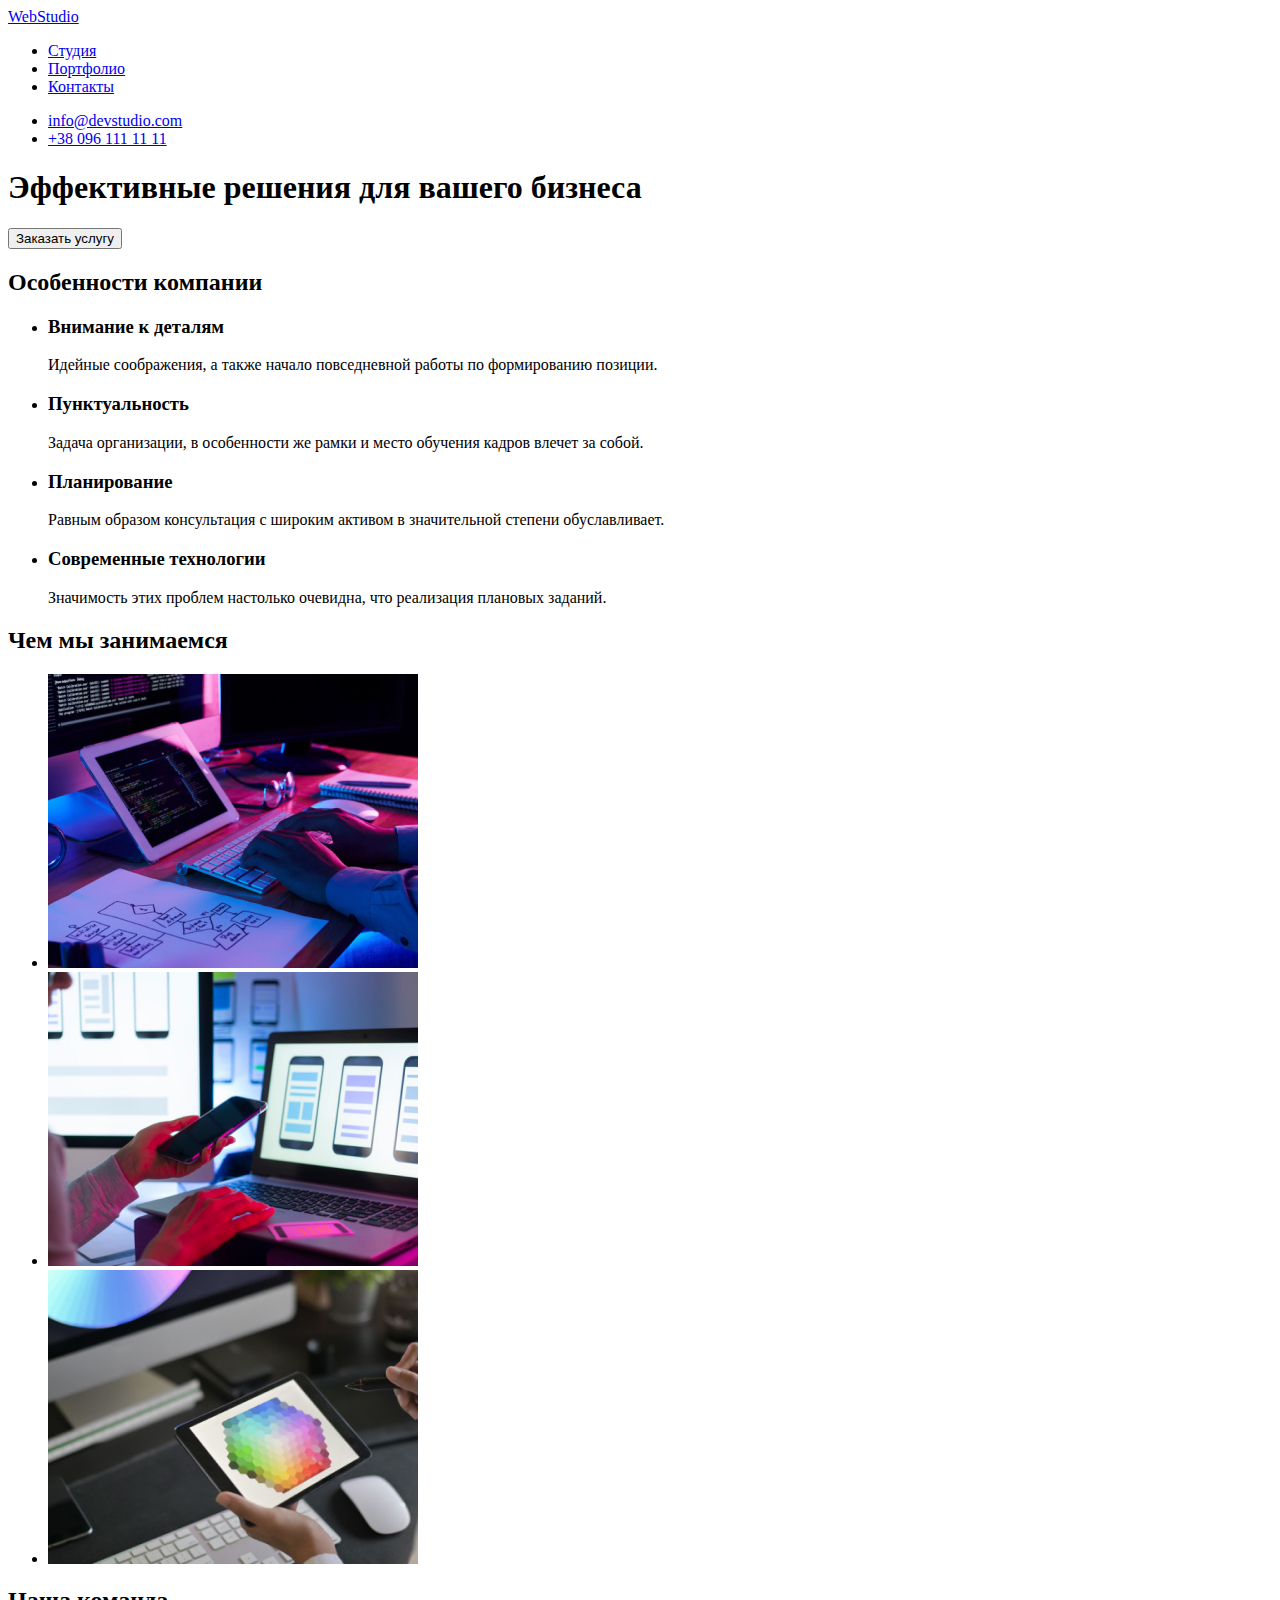
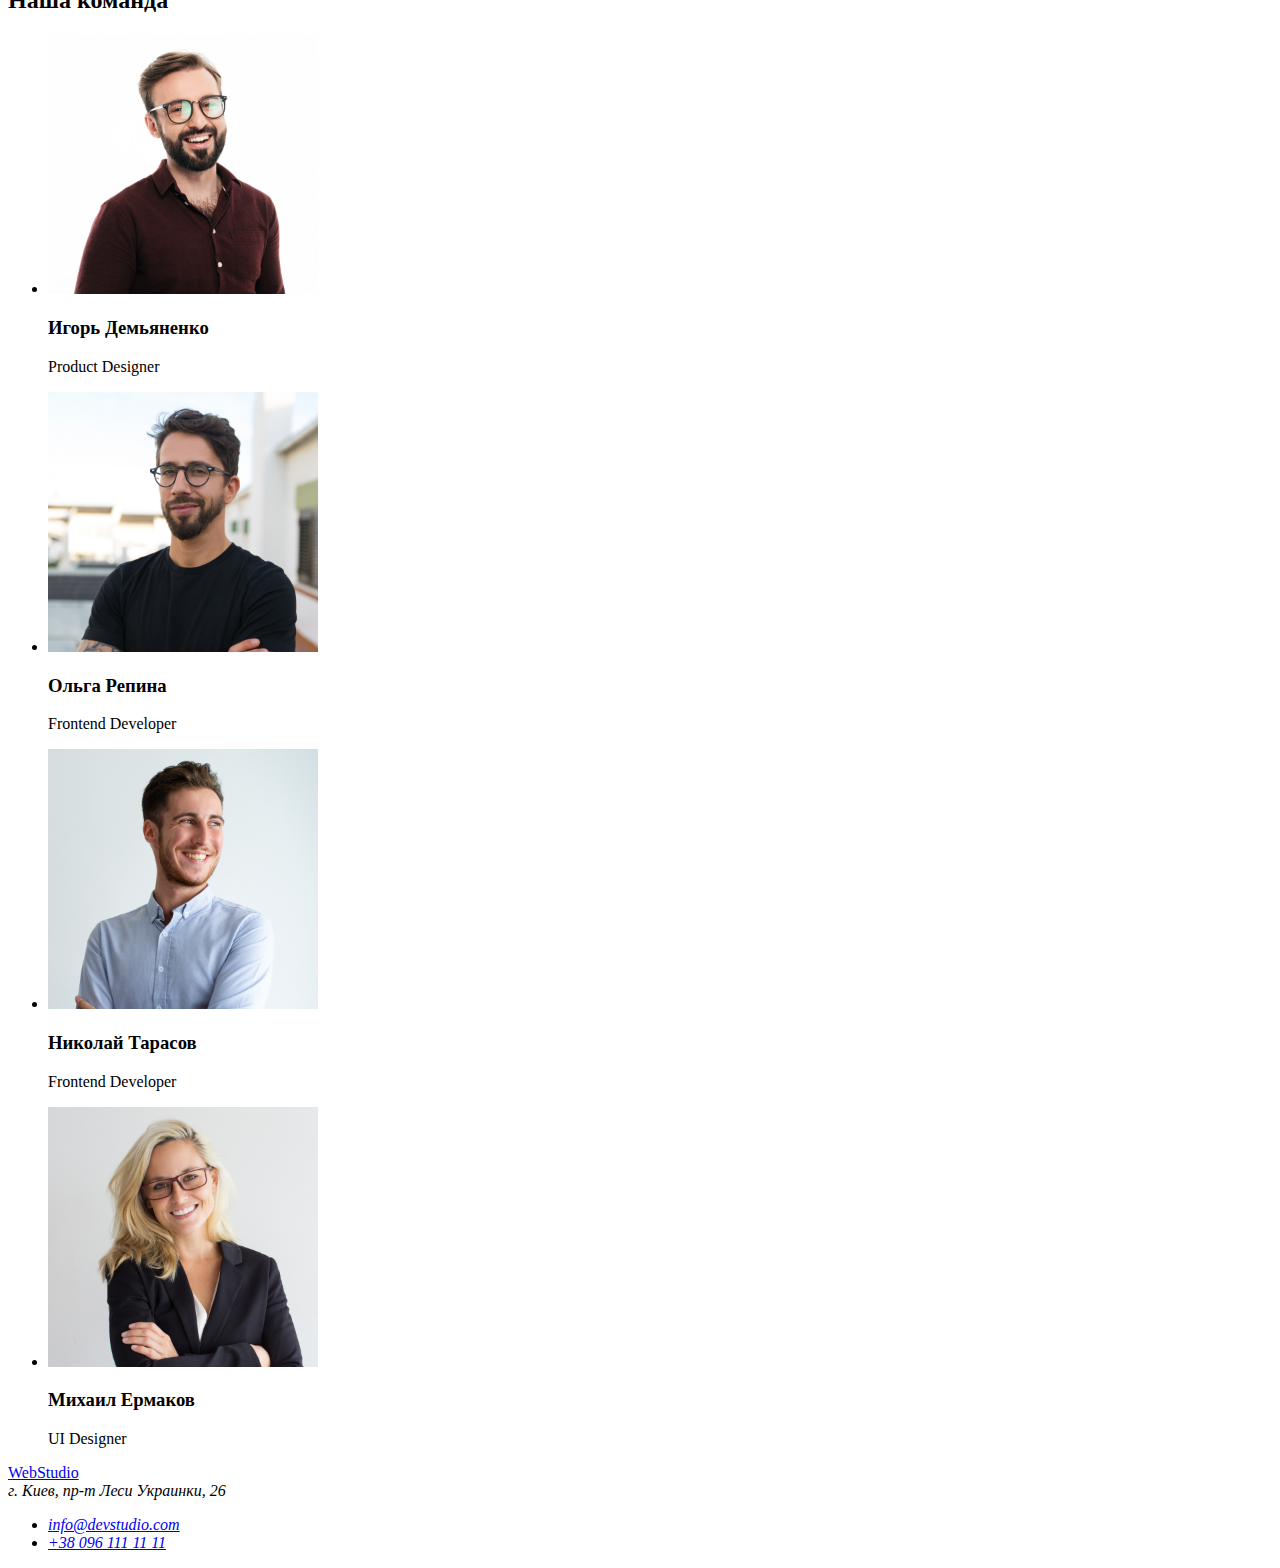
==== index.html @ f212ca90 "добавил портфолио" ====
<!DOCTYPE html>
<html lang="en">
<head>
    <meta charset="UTF-8">
    <meta http-equiv="X-UA-Compatible" content="IE=edge">
    <meta name="viewport" content="width=device-width, initial-scale=1.0">
    <title>Студия</title>
</head>
<body>
    <!--Heaeder container-->
    <header>
        <nav>
            <a href="/"> WebStudio </a>

        <!--Menu navigation-->
            <ul>
                <li><a href="/">Студия</a> </li>
                <li><a href="/">Портфолио</a> </li>
                <li><a href="/">Контакты</a> </li>
            </ul>
        </nav>

        <!--Header contacts-->
        <ul>
            <li><a href="mailto:info@devstudio.com">info@devstudio.com</a></li>
            <li><a href="tel:+380961111111">+38 096 111 11 11</a></li>
        </ul>
                       
    </header>

    <div>
        <section>
            <h1>Эффективные решения для вашего бизнеса</h1>
            <button>Заказать услугу</button>
        </section>
    </div>
<!--Features company-->
    <main>
        <section>
            <h2>Особенности компании</h2>
            <ul>
                <li>
                    <h3>Внимание к деталям</h3>
                    <p>Идейные соображения, а также начало повседневной работы по формированию позиции.</p>
                </li>
                <li>
                    <h3>Пунктуальность</h3>
                    <p>Задача организации, в особенности же рамки и место обучения кадров влечет за собой.</p>
                </li>
                <li>
                    <h3>Планирование</h3>
                    <p>Равным образом консультация с широким активом в значительной степени обуславливает.</p>
                </li>
                <li>
                    <h3>Современные технологии</h3>
                    <p>Значимость этих проблем настолько очевидна, что реализация плановых заданий.</p>
                </li>
            </ul>
        </section>
        <!--Company occupation-->
        <section>
            <h2>Чем мы занимаемся</h2>
            <ul>
                <li><img src="./images/img.jpg" alt="верстка" width="370" /></li>
                <li><img src="./images/img(1).jpg" alt="CSS" width="370" /></li>
                <li><img src="./images/img(2).jpg" alt="javaSkript" width="370" /></li>
            </ul>         
        </section>
        <!--Our comand-->
        <section>
            <h2>Наша команда</h2>
            <ul>
                <li><img src="./images/img(4).jpg" alt="Игорь Демьяненко" width="270" height="260">
                <h3>Игорь Демьяненко</h3>
                <p>Product Designer</p>
                </li>        
                <li><img src="./images/img(5).jpg" alt="Ольга Репина" width="270" height="260">
                <h3>Ольга Репина</h3>
                <p>Frontend Developer</p>
                </li>
                <li><img src="./images/img(6).jpg" alt="Николай Тарасов" width="270" height="260">
                <h3>Николай Тарасов</h3>
                <p>Frontend Developer</p>
                </li>
                <li><img src="./images/img(7).jpg" alt="Михаил Ермаков" width="270" height="260">
                <h3>Михаил Ермаков</h3>
                <p>UI Designer</p>
                </li>
            </ul>
        </section>
    </main>
    <!--Footer-->
    <footer>
     <a href="/"> WebStudio </a>
     <address>г. Киев, пр-т Леси Украинки, 26
        <ul>
            <li><a href="mailto:info@devstudio.com">info@devstudio.com</a></li>
            <li><a href="tel:+380961111111">+38 096 111 11 11</a></li>
        </ul>
     </address>
    </footer>
</body>
</html>
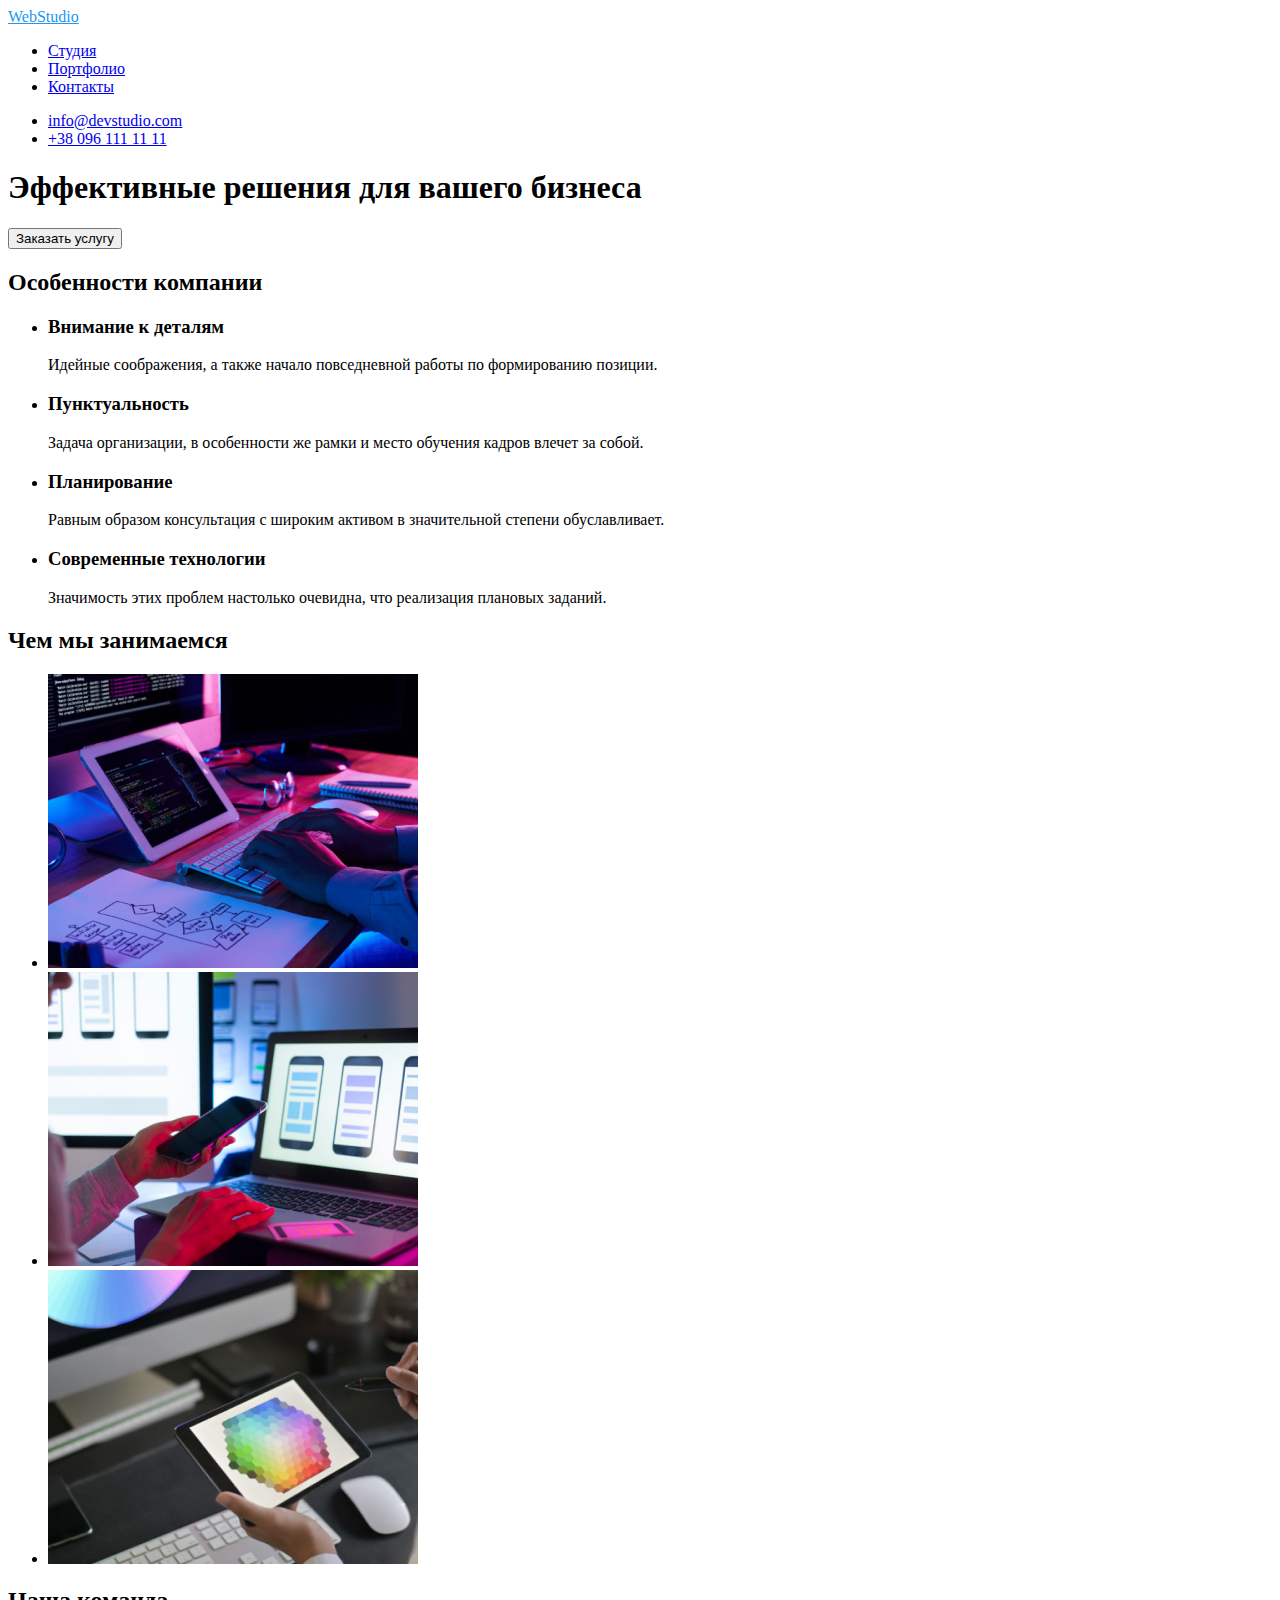
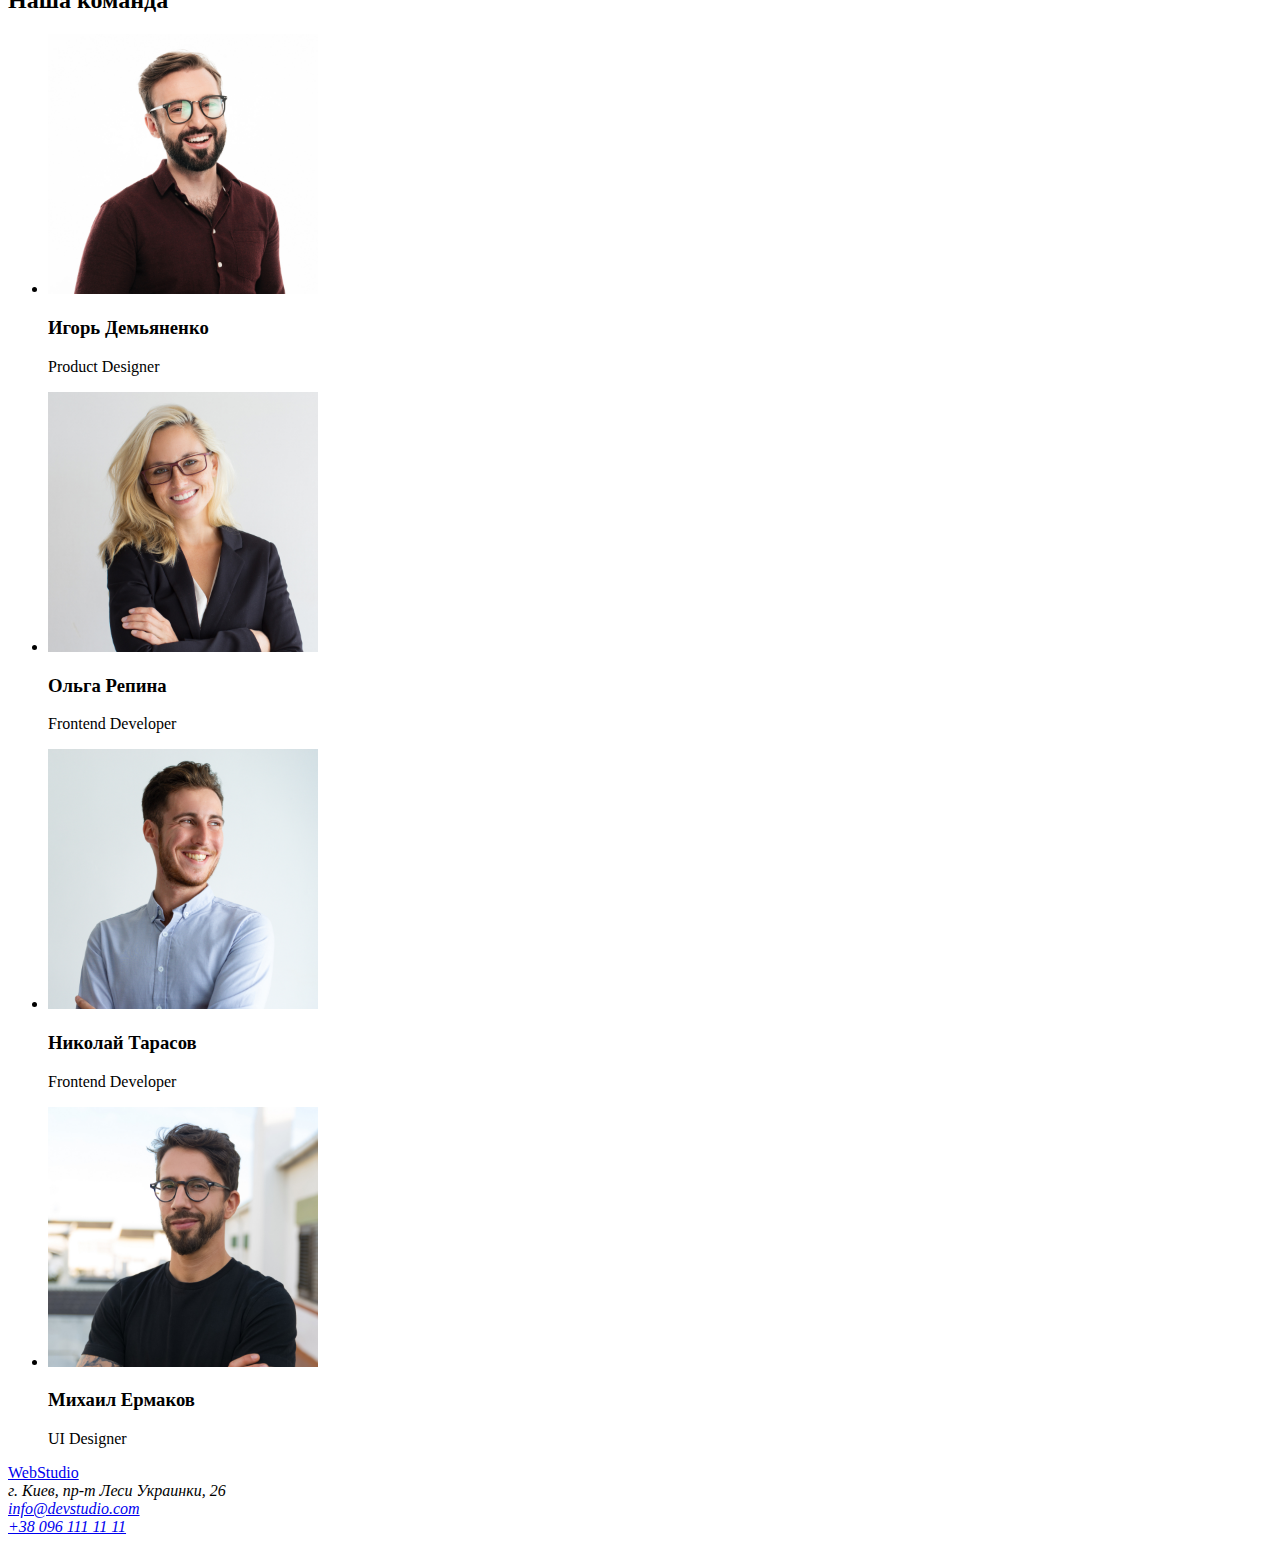
==== commit 32947ff8: "отредактировал" ====
--- a/index.html
+++ b/index.html
@@ -5,17 +5,18 @@
     <meta http-equiv="X-UA-Compatible" content="IE=edge">
     <meta name="viewport" content="width=device-width, initial-scale=1.0">
     <title>Студия</title>
+    <link rel="stylesheet" href="./css/styles.css">
 </head>
 <body>
     <!--Heaeder container-->
     <header>
         <nav>
-            <a href="/"> WebStudio </a>
+            <a href="./index.html" class="logo"><span class="logo-">Web</span>Studio </a>
 
         <!--Menu navigation-->
             <ul>
-                <li><a href="/">Студия</a> </li>
-                <li><a href="/">Портфолио</a> </li>
+                <li><a href="./index.html">Студия</a> </li>
+                <li><a href="./portfolio.html">Портфолио</a> </li>
                 <li><a href="/">Контакты</a> </li>
             </ul>
         </nav>
@@ -71,33 +72,31 @@
             <h2>Наша команда</h2>
             <ul>
                 <li><img src="./images/img(4).jpg" alt="Игорь Демьяненко" width="270" height="260">
-                <h3>Игорь Демьяненко</h3>
-                <p>Product Designer</p>
+                 <h3>Игорь Демьяненко</h3>
+                 <p>Product Designer</p>
                 </li>        
-                <li><img src="./images/img(5).jpg" alt="Ольга Репина" width="270" height="260">
-                <h3>Ольга Репина</h3>
-                <p>Frontend Developer</p>
+                <li><img src="./images/img(7).jpg" alt="Ольга Репина" width="270" height="260">
+                 <h3>Ольга Репина</h3>
+                 <p>Frontend Developer</p>
                 </li>
                 <li><img src="./images/img(6).jpg" alt="Николай Тарасов" width="270" height="260">
-                <h3>Николай Тарасов</h3>
-                <p>Frontend Developer</p>
+                 <h3>Николай Тарасов</h3>
+                 <p>Frontend Developer</p>
                 </li>
-                <li><img src="./images/img(7).jpg" alt="Михаил Ермаков" width="270" height="260">
-                <h3>Михаил Ермаков</h3>
-                <p>UI Designer</p>
+                <li><img src="./images/img(5).jpg" alt="Михаил Ермаков" width="270" height="260">
+                 <h3>Михаил Ермаков</h3>
+                 <p>UI Designer</p>
                 </li>
             </ul>
         </section>
     </main>
     <!--Footer-->
     <footer>
-     <a href="/"> WebStudio </a>
-     <address>г. Киев, пр-т Леси Украинки, 26
-        <ul>
+     <a href="/"><span>Web</span>Studio</a>
+        <address>г. Киев, пр-т Леси Украинки, 26
             <li><a href="mailto:info@devstudio.com">info@devstudio.com</a></li>
             <li><a href="tel:+380961111111">+38 096 111 11 11</a></li>
-        </ul>
-     </address>
+        </address>
     </footer>
 </body>
 </html> --- a/css/styles.css
+++ b/css/styles.css
@@ -0,0 +1,4 @@
+.logo{
+color: #2196F3;
+
+}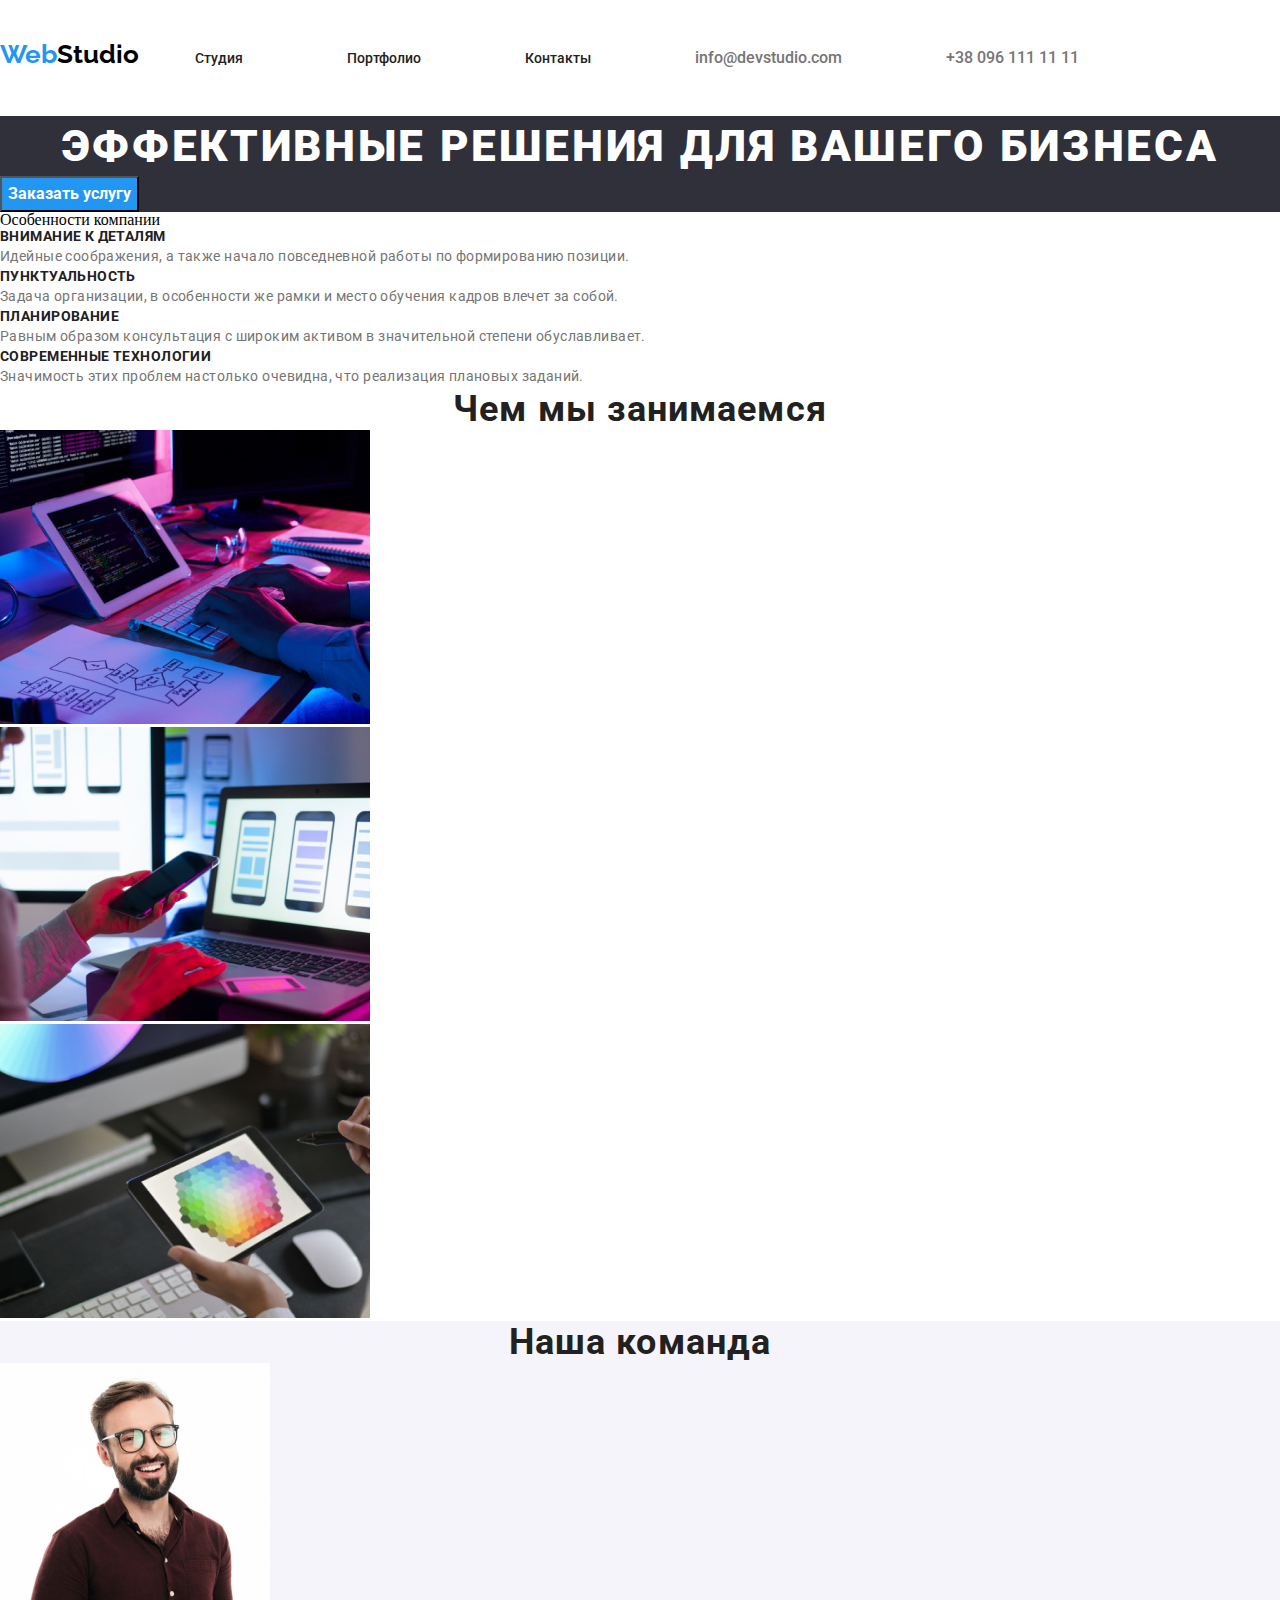
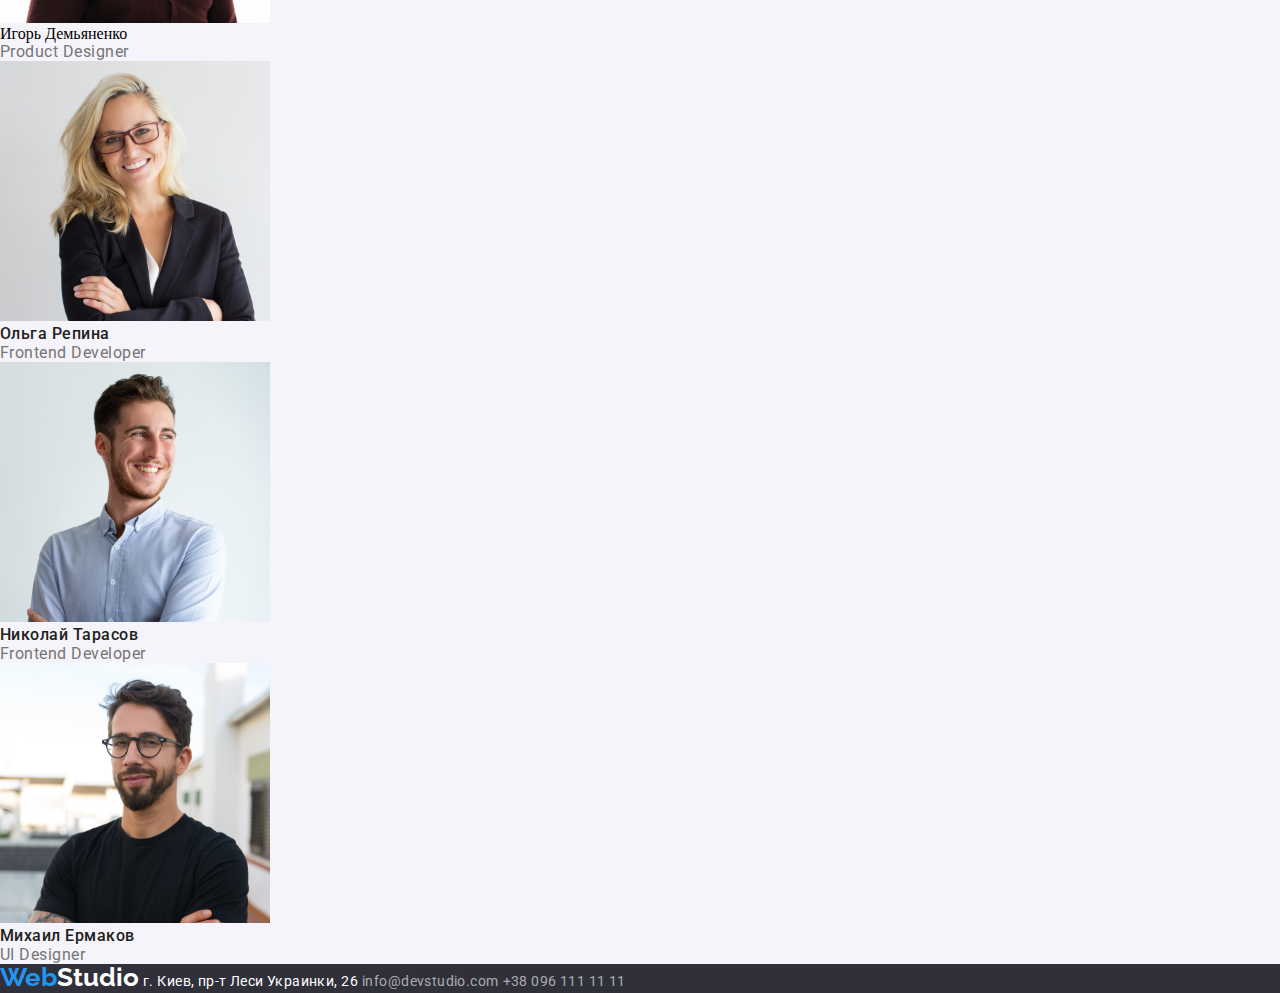
==== commit 4249e844: "что то подобное оформлению" ====
--- a/index.html
+++ b/index.html
@@ -5,97 +5,108 @@
     <meta http-equiv="X-UA-Compatible" content="IE=edge">
     <meta name="viewport" content="width=device-width, initial-scale=1.0">
     <title>Студия</title>
+    <link rel="stylesheet" href="./css/reset.css">
     <link rel="stylesheet" href="./css/styles.css">
+    <link rel="preconnect" href="https://fonts.googleapis.com">
+    <link rel="preconnect" href="https://fonts.gstatic.com" crossorigin>
+    <link href="https://fonts.googleapis.com/css2?family=Raleway:wght@700&family=Roboto:wght@400;500;700;900&display=swap" rel="stylesheet">
 </head>
 <body>
     <!--Heaeder container-->
-    <header>
+    <header class="menu">
         <nav>
-            <a href="./index.html" class="logo"><span class="logo-">Web</span>Studio </a>
+            <a href="./index.html" class="logo"><span class="logo-color">Web</span>Studio </a>
 
-        <!--Menu navigation-->
-            <ul>
-                <li><a href="./index.html">Студия</a> </li>
-                <li><a href="./portfolio.html">Портфолио</a> </li>
-                <li><a href="/">Контакты</a> </li>
-            </ul>
-        </nav>
-
-        <!--Header contacts-->
-        <ul>
-            <li><a href="mailto:info@devstudio.com">info@devstudio.com</a></li>
-            <li><a href="tel:+380961111111">+38 096 111 11 11</a></li>
-        </ul>
-                       
+         <!--Menu navigation-->
+            <div class="navigation-list">
+                <ul class="navigation">
+                    <li class="navigation-item"><a href="./index.html">Студия</a> </li>
+                    <li class="navigation-item"><a href="./portfolio.html">Портфолио</a> </li>
+                    <li class="navigation-item"><a href="/">Контакты</a> </li>
+                </ul>
+            </div>       
+         <!--Header contacts-->
+            <div class="contacts-list">
+                <ul class="contacts">
+                    <li class="navigation-item"><a href="mailto:info@devstudio.com">info@devstudio.com</a></li>
+                    <li class="navigation-item"><a href="tel:+380961111111">+38 096 111 11 11</a></li>
+                </ul>
+            </div> 
+        </nav>                
     </header>
 
-    <div>
-        <section>
-            <h1>Эффективные решения для вашего бизнеса</h1>
-            <button>Заказать услугу</button>
+   
+        <section class="section-hero">   
+            <h1 class="hero">Эффективные решения для вашего бизнеса</h1>      
+            <button class="button-hero">Заказать услугу</button>
         </section>
-    </div>
+ 
 <!--Features company-->
     <main>
         <section>
             <h2>Особенности компании</h2>
             <ul>
                 <li>
-                    <h3>Внимание к деталям</h3>
-                    <p>Идейные соображения, а также начало повседневной работы по формированию позиции.</p>
+                    <h3 class="header-features">Внимание к деталям</h3>
+                    <p class="features-text">Идейные соображения, а также начало повседневной работы по формированию позиции.</p>
                 </li>
                 <li>
-                    <h3>Пунктуальность</h3>
-                    <p>Задача организации, в особенности же рамки и место обучения кадров влечет за собой.</p>
+                    <h3 class="header-features">Пунктуальность</h3>
+                    <p class="features-text">Задача организации, в особенности же рамки и место обучения кадров влечет за собой.</p>
                 </li>
                 <li>
-                    <h3>Планирование</h3>
-                    <p>Равным образом консультация с широким активом в значительной степени обуславливает.</p>
+                    <h3 class="header-features">Планирование</h3>
+                    <p class="features-text">Равным образом консультация с широким активом в значительной степени обуславливает.</p>
                 </li>
                 <li>
-                    <h3>Современные технологии</h3>
-                    <p>Значимость этих проблем настолько очевидна, что реализация плановых заданий.</p>
+                    <h3 class="header-features">Современные технологии</h3>
+                    <p class="features-text">Значимость этих проблем настолько очевидна, что реализация плановых заданий.</p>
                 </li>
             </ul>
         </section>
         <!--Company occupation-->
         <section>
-            <h2>Чем мы занимаемся</h2>
+            <h2 class="section-name">Чем мы занимаемся</h2>
             <ul>
-                <li><img src="./images/img.jpg" alt="верстка" width="370" /></li>
-                <li><img src="./images/img(1).jpg" alt="CSS" width="370" /></li>
-                <li><img src="./images/img(2).jpg" alt="javaSkript" width="370" /></li>
+                <li><img src="./images/img.jpg" alt="верстка" width="370"></li>
+                <li><img src="./images/img(1).jpg" alt="CSS" width="370"></li>
+                <li><img src="./images/img(2).jpg" alt="javaSkript" width="370"></li>
             </ul>         
         </section>
         <!--Our comand-->
-        <section>
-            <h2>Наша команда</h2>
+        <section class="our-team-section">
+            <h2 class="section-name">Наша команда</h2>
             <ul>
-                <li><img src="./images/img(4).jpg" alt="Игорь Демьяненко" width="270" height="260">
-                 <h3>Игорь Демьяненко</h3>
-                 <p>Product Designer</p>
+                <li>
+                 <img src="./images/img(4).jpg" alt="Игорь Демьяненко" width="270" height="260">
+                 <h3 class="neme-person">Игорь Демьяненко</h3>
+                 <p class="for-person">Product Designer</p>
                 </li>        
-                <li><img src="./images/img(7).jpg" alt="Ольга Репина" width="270" height="260">
-                 <h3>Ольга Репина</h3>
-                 <p>Frontend Developer</p>
+                <li>
+                 <img src="./images/img(7).jpg" alt="Ольга Репина" width="270" height="260">
+                 <h3 class="name-person">Ольга Репина</h3>
+                 <p class="for-person">Frontend Developer</p>
                 </li>
-                <li><img src="./images/img(6).jpg" alt="Николай Тарасов" width="270" height="260">
-                 <h3>Николай Тарасов</h3>
-                 <p>Frontend Developer</p>
+                <li>
+                 <img src="./images/img(6).jpg" alt="Николай Тарасов" width="270" height="260">
+                 <h3 class="name-person">Николай Тарасов</h3>
+                 <p class="for-person">Frontend Developer</p>
                 </li>
-                <li><img src="./images/img(5).jpg" alt="Михаил Ермаков" width="270" height="260">
-                 <h3>Михаил Ермаков</h3>
-                 <p>UI Designer</p>
+                <li>
+                 <img src="./images/img(5).jpg" alt="Михаил Ермаков" width="270" height="260">
+                 <h3 class="name-person">Михаил Ермаков</h3>
+                 <p class="for-person">UI Designer</p>
                 </li>
             </ul>
         </section>
     </main>
     <!--Footer-->
-    <footer>
-     <a href="/"><span>Web</span>Studio</a>
-        <address>г. Киев, пр-т Леси Украинки, 26
-            <li><a href="mailto:info@devstudio.com">info@devstudio.com</a></li>
-            <li><a href="tel:+380961111111">+38 096 111 11 11</a></li>
+    <footer class="footer">  
+        <address>
+            <a href="./index.html" class="logo-footer"><span class="logo-color">Web</span>Studio</a>
+            <a href="#" class="actual-address">г. Киев, пр-т Леси Украинки, 26</a> 
+            <a href="mailto:info@devstudio.com" class="actual-contact">info@devstudio.com</a>
+            <a href="tel:+380961111111" class="actual-contact">+38 096 111 11 11</a>
         </address>
     </footer>
 </body>
--- a/css/styles.css
+++ b/css/styles.css
@@ -1,4 +1,157 @@
+
 .logo{
-color: #2196F3;
+font-family: 'Raleway', sans-serif;
+font-weight: 700;
+font-size: 26px;
+text-decoration: none;
+color: black;   
+    }
+.logo-color{
+ color:#2196F3;
+}
+.navigation-list{
+font-family: 'Roboto', sans-serif;
+font-weight: 500;
+display: inline-block;
+}
+.navigation-item{
+    display: inline-block;
+    margin: 50px;
+}
+.navigation a{
+text-decoration: none;
+font-weight: 500;
+font-size: 14px;
+line-height: 16px;
+color: #212121;
+}
 
+.contacts-list{
+display: inline-block;
+}
+.contacts a{
+font-family: 'Roboto', sans-serif;
+font-weight: 500;
+text-decoration: none;
+color: #757575;
+display: inline-block;
+}
+.section-hero {
+background-color: #2F303A;
+} 
+.hero{
+font-family: 'Roboto', sans-serif;
+font-weight: 900;
+font-size: 44px;
+line-height: 60px;
+text-align: center;
+letter-spacing: 0.06em;
+text-transform: uppercase;
+color: rgb(255, 255, 255);
+}
+.button-hero{
+font-family: 'Roboto', sans-serif;
+font-weight: 700;
+font-size: 16px;
+line-height: 30px;
+background-color: #2196F3;
+color:#FFFFFF;
+}
+.header-features{
+font-family: 'Roboto';
+font-weight: 700;
+font-size: 14px;
+line-height: 16px;
+letter-spacing: 0.03em;
+text-transform: uppercase;
+color: #212121;
+}
+.features-text{
+font-family: 'Roboto';
+font-size: 14px;
+line-height: 24px;
+letter-spacing: 0.03em; 
+color: #757575;      
+}
+.section-name{
+font-family: 'Roboto', sans-serif;
+font-weight: 700;
+font-size: 36px;
+line-height: 42px;
+text-align: center;
+letter-spacing: 0.03em;
+color: #212121;    
+}
+.our-team-section{
+background: #F5F4FA;    
+}
+.name-person{
+font-family: 'Roboto';
+font-weight: 500;
+font-size: 16px;
+line-height: 19px; 
+letter-spacing: 0.03em;   
+color: #212121;   
+}
+.for-person{
+font-family: 'Roboto';
+font-size: 16px;
+line-height: 19px;
+letter-spacing: 0.03em;   
+color: #757575;    
+}
+
+.footer{
+background-color: #2F303A;
+}
+.logo-footer{
+font-family: 'Raleway', sans-serif;
+font-weight: 700;
+font-size: 26px;
+text-decoration: none;
+ color: #FFFFFF;
+}
+.address{
+display: inline-block;
+}
+.actual-address{
+font-family: 'Roboto', sans-serif;
+font-size: 14px;
+line-height: 24px;
+letter-spacing: 0.03em;
+text-decoration: none;  
+color: #FFFFFF;  
+}
+.actual-contact{
+font-family: 'Roboto';
+font-size: 14px;
+line-height: 24px;
+letter-spacing: 0.03em;
+text-decoration: none;
+color: rgba(255, 255, 255, 0.6);    
+}
+.filters-button{
+background-color: #F5F4FA;
+border-radius: 4px;
+font-family: 'Roboto';
+font-weight: 500;
+font-size: 16px;
+line-height: 26px;
+letter-spacing: 0.03em;
+color: #212121;
+}
+.project h2{
+font-family: 'Roboto';
+font-weight: 700;
+font-size: 18px;
+line-height: 36px;   
+letter-spacing: 0.06em;
+color: #212121;   
+}
+.project p{
+font-family: 'Roboto';
+font-size: 16px;
+line-height: 30px;
+letter-spacing: 0.03em;
+color: #757575;  
 }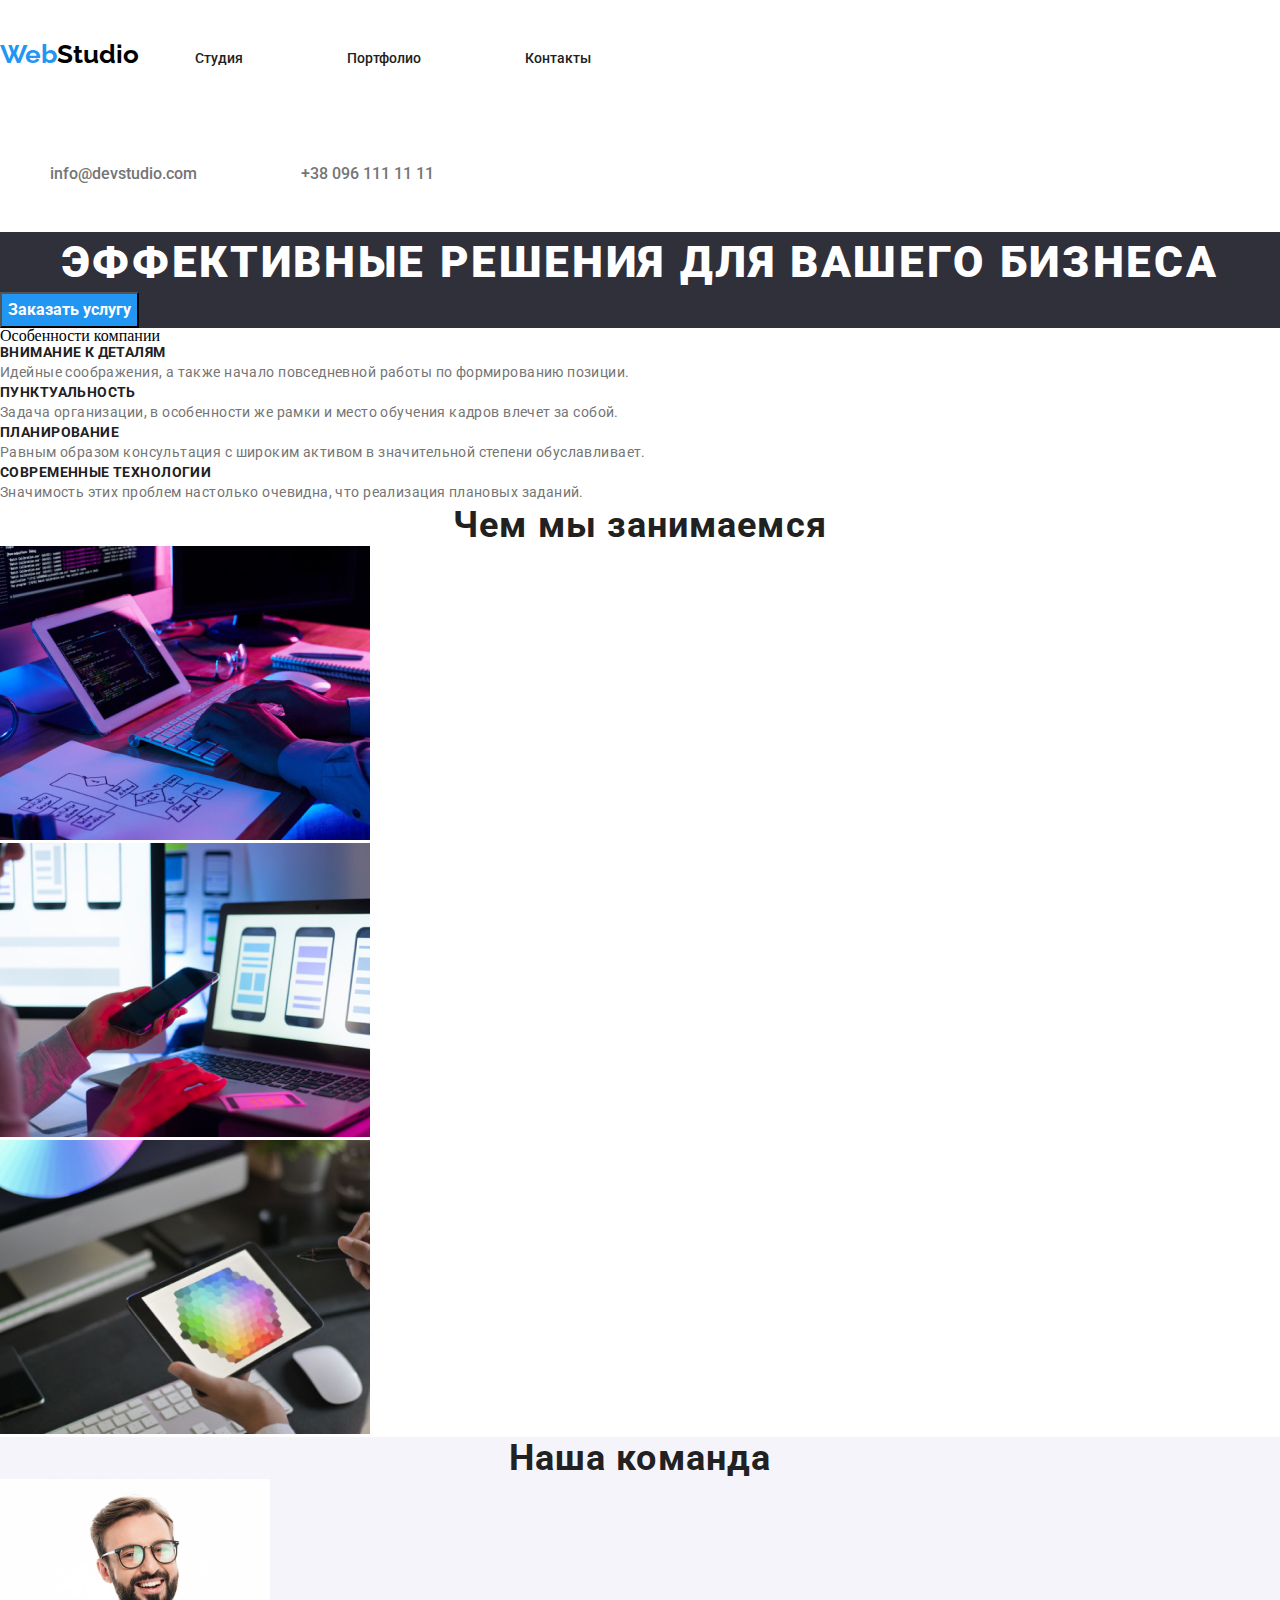
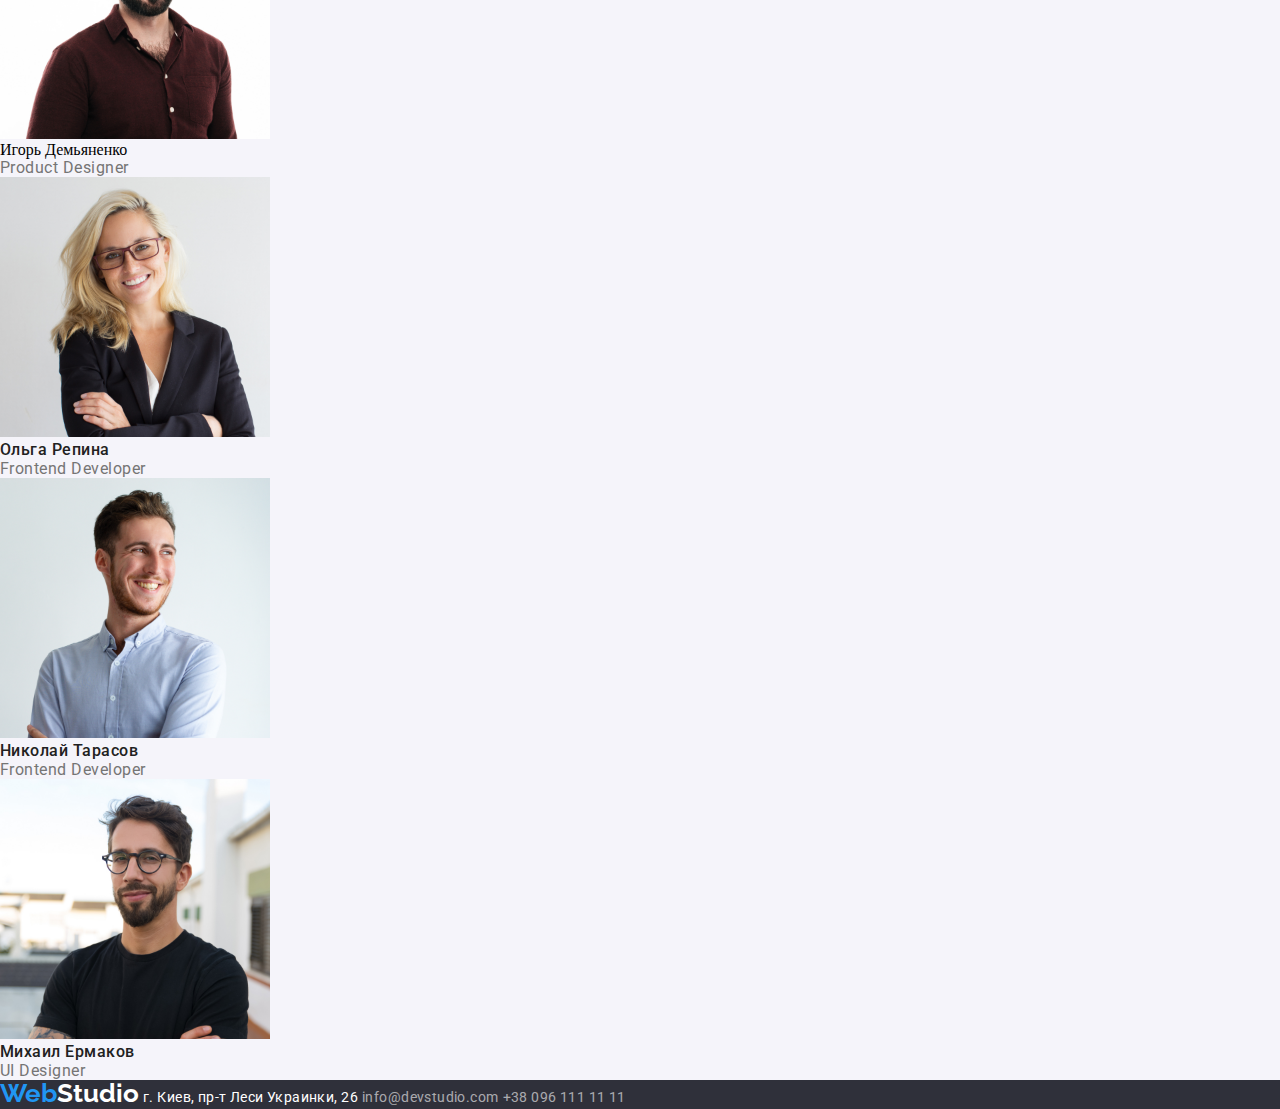
==== commit c7c92a31: "Update index.html" ====
--- a/index.html
+++ b/index.html
@@ -24,15 +24,16 @@
                     <li class="navigation-item"><a href="./portfolio.html">Портфолио</a> </li>
                     <li class="navigation-item"><a href="/">Контакты</a> </li>
                 </ul>
-            </div>       
-         <!--Header contacts-->
-            <div class="contacts-list">
-                <ul class="contacts">
-                    <li class="navigation-item"><a href="mailto:info@devstudio.com">info@devstudio.com</a></li>
-                    <li class="navigation-item"><a href="tel:+380961111111">+38 096 111 11 11</a></li>
-                </ul>
             </div> 
-        </nav>                
+        </nav>             
+        <!--Header contacts-->
+        <div class="contacts-list">
+            <ul class="contacts">
+                <li class="navigation-item"><a href="mailto:info@devstudio.com">info@devstudio.com</a></li>
+                <li class="navigation-item"><a href="tel:+380961111111">+38 096 111 11 11</a></li>
+            </ul>
+        </div> 
+                     
     </header>
 
    
